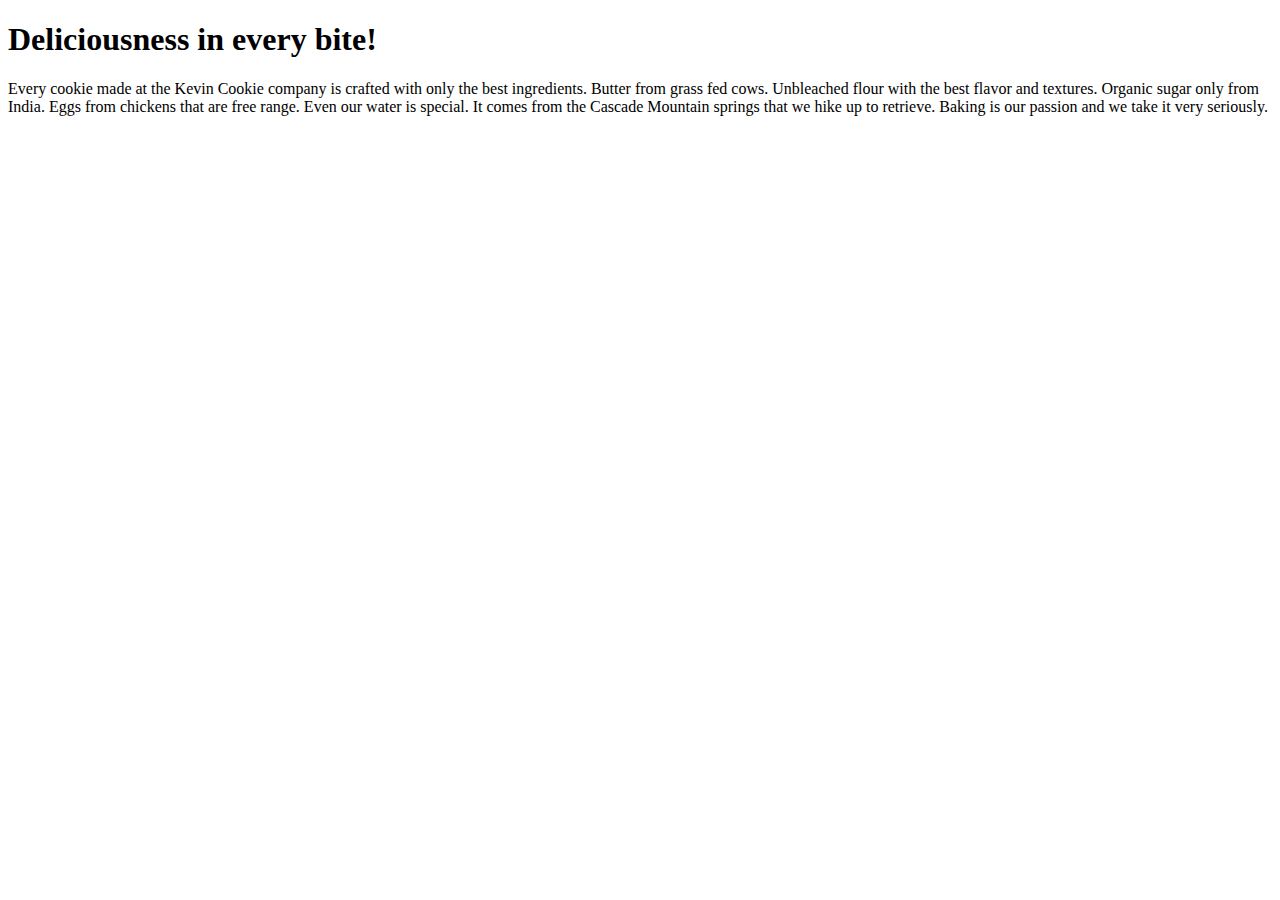
==== index.htm @ 8594130f "update index.htm text" ====
<!DOCTYPE html>
<html>
<body>

<h1>Deliciousness in every bite!</h1>
<p>Every cookie made at the Kevin Cookie company is crafted with only the best ingredients. Butter from grass fed cows. Unbleached flour with the best flavor and textures. Organic sugar only from India. Eggs from chickens that are free range. Even our water is special. It comes from the Cascade Mountain springs that we hike up to retrieve. Baking is our passion and we take it very seriously.</p>

</body>
</html>
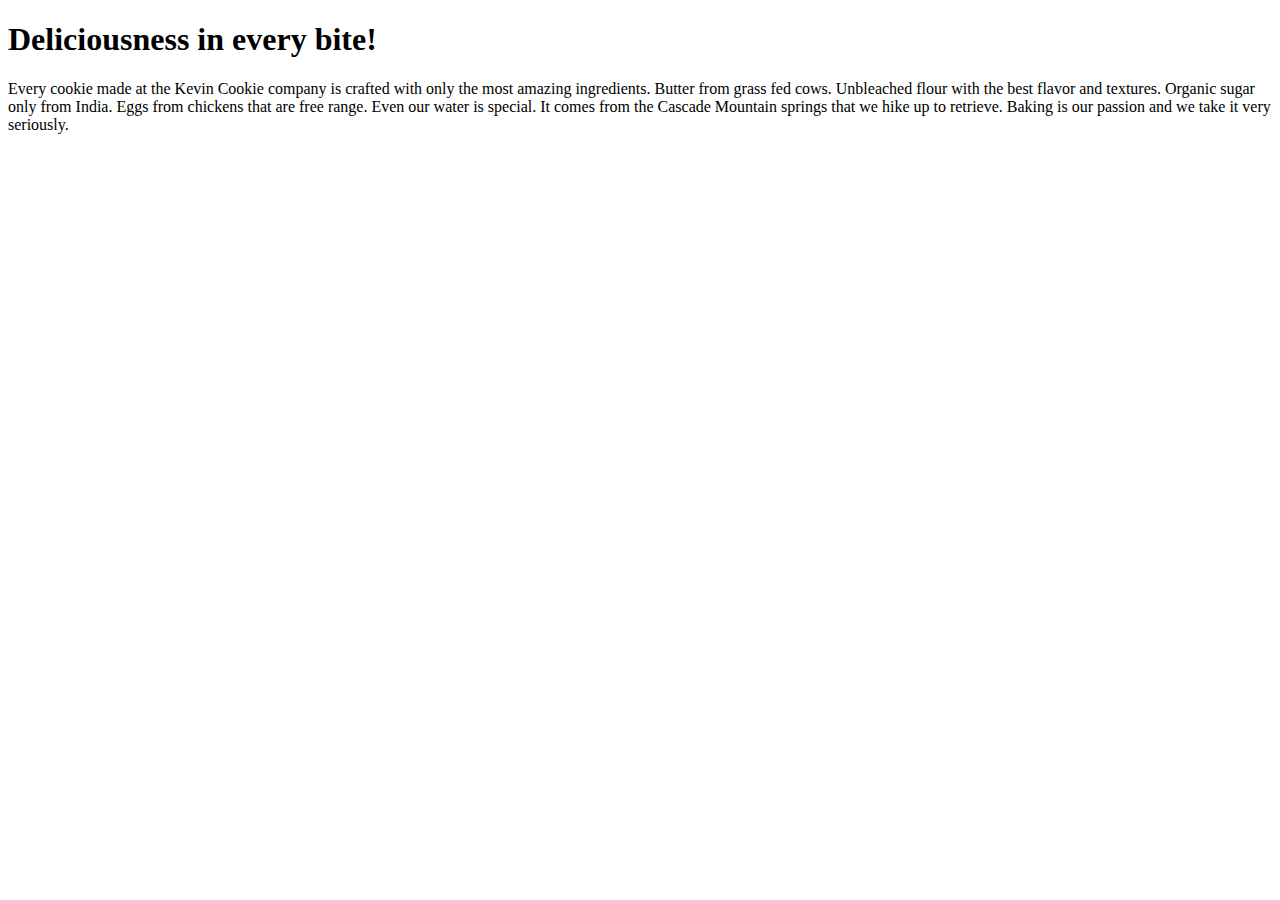
==== commit eac79d8f: "update index text" ====
--- a/index.htm
+++ b/index.htm
@@ -3,7 +3,7 @@
 <body>
 
 <h1>Deliciousness in every bite!</h1>
-<p>Every cookie made at the Kevin Cookie company is crafted with only the best ingredients. Butter from grass fed cows. Unbleached flour with the best flavor and textures. Organic sugar only from India. Eggs from chickens that are free range. Even our water is special. It comes from the Cascade Mountain springs that we hike up to retrieve. Baking is our passion and we take it very seriously.</p>
+<p>Every cookie made at the Kevin Cookie company is crafted with only the most amazing ingredients. Butter from grass fed cows. Unbleached flour with the best flavor and textures. Organic sugar only from India. Eggs from chickens that are free range. Even our water is special. It comes from the Cascade Mountain springs that we hike up to retrieve. Baking is our passion and we take it very seriously.</p>
 
 </body>
 </html>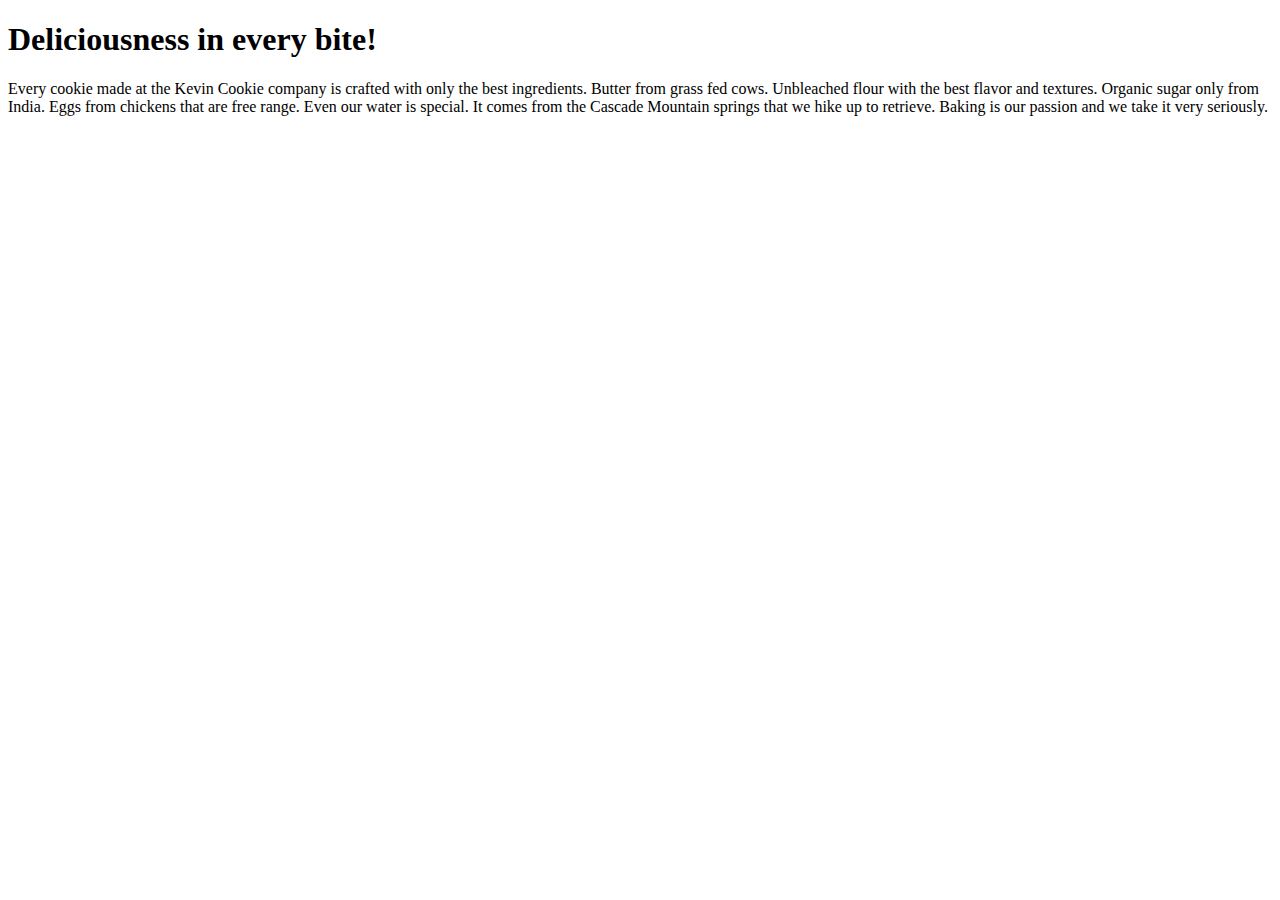
==== commit d836f6cb: "update index text" ====
--- a/index.htm
+++ b/index.htm
@@ -3,7 +3,9 @@
 <body>
 
 <h1>Deliciousness in every bite!</h1>
-<p>Every cookie made at the Kevin Cookie company is crafted with only the most amazing ingredients. Butter from grass fed cows. Unbleached flour with the best flavor and textures. Organic sugar only from India. Eggs from chickens that are free range. Even our water is special. It comes from the Cascade Mountain springs that we hike up to retrieve. Baking is our passion and we take it very seriously.</p>
+
+<p>Every cookie made at the Kevin Cookie company is crafted with only the best ingredients. Butter from grass fed cows. Unbleached flour with the best flavor and textures. Organic sugar only from India. Eggs from chickens that are free range. Even our water is special. It comes from the Cascade Mountain springs that we hike up to retrieve. Baking is our passion and we take it very seriously.</p>
+
 
 </body>
 </html>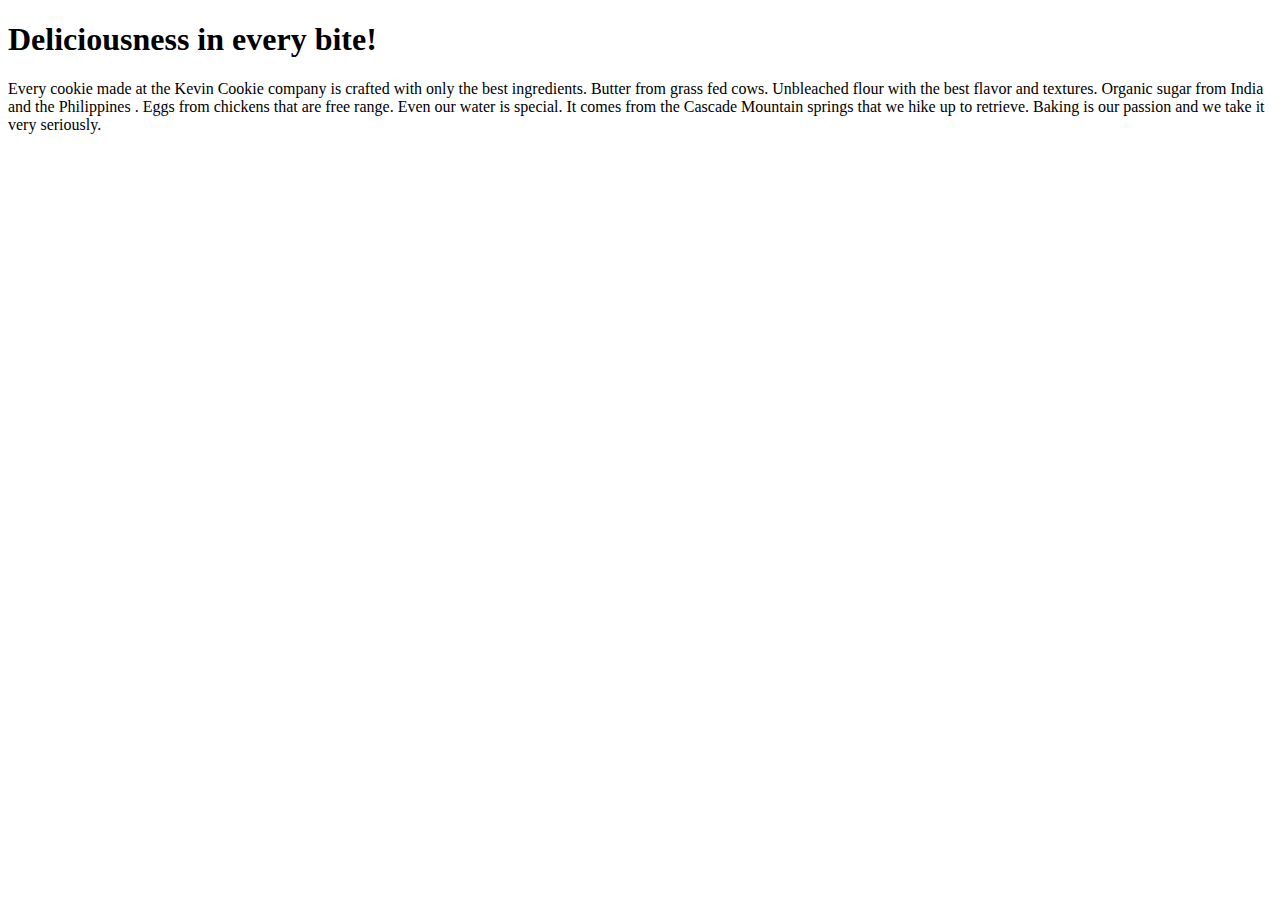
==== commit 6bcf46c9: "Update index.htm" ====
--- a/index.htm
+++ b/index.htm
@@ -4,8 +4,8 @@
 
 <h1>Deliciousness in every bite!</h1>
 
-<p>Every cookie made at the Kevin Cookie company is crafted with only the best ingredients. Butter from grass fed cows. Unbleached flour with the best flavor and textures. Organic sugar only from India. Eggs from chickens that are free range. Even our water is special. It comes from the Cascade Mountain springs that we hike up to retrieve. Baking is our passion and we take it very seriously.</p>
+<p>Every cookie made at the Kevin Cookie company is crafted with only the best ingredients. Butter from grass fed cows. Unbleached flour with the best flavor and textures. Organic sugar from India and the Philippines . Eggs from chickens that are free range. Even our water is special. It comes from the Cascade Mountain springs that we hike up to retrieve. Baking is our passion and we take it very seriously.</p>
 
 
 </body>
-</html>+</html>
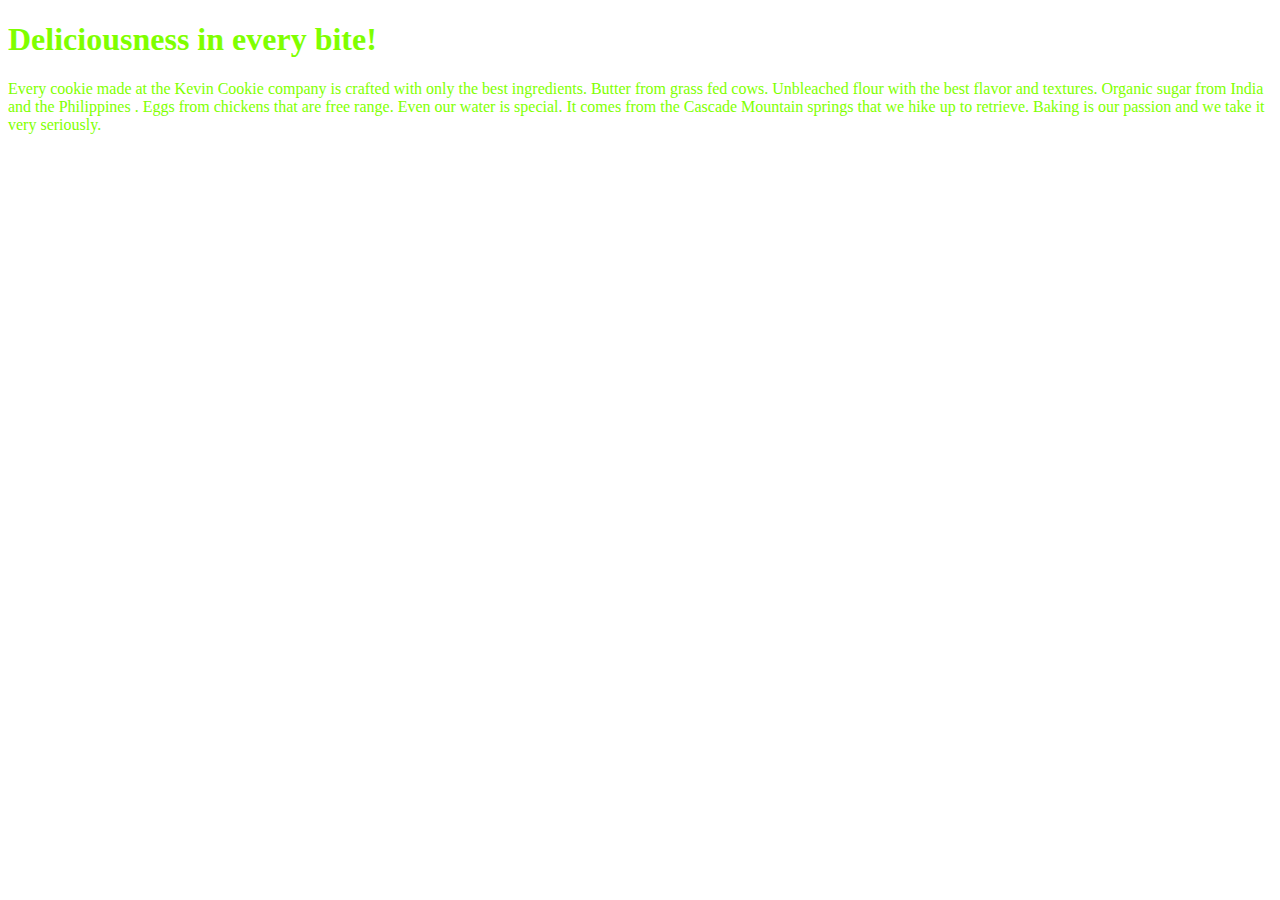
==== commit 2dd365b5: "part of the first change" ====
--- a/index.htm
+++ b/index.htm
@@ -1,11 +1,17 @@
 <!DOCTYPE html>
 <html>
+    <head>
+        <title>
+            Ela Cookie Company
+        </title>
+        <link rel="stylesheet" href="homepage.css">
+    </head>
 <body>
-
+<div class="body">
 <h1>Deliciousness in every bite!</h1>
 
 <p>Every cookie made at the Kevin Cookie company is crafted with only the best ingredients. Butter from grass fed cows. Unbleached flour with the best flavor and textures. Organic sugar from India and the Philippines . Eggs from chickens that are free range. Even our water is special. It comes from the Cascade Mountain springs that we hike up to retrieve. Baking is our passion and we take it very seriously.</p>
-
+</div>
 
 </body>
 </html>
--- a/homepage.css
+++ b/homepage.css
@@ -0,0 +1,3 @@
+.body{
+    color: chartreuse;
+}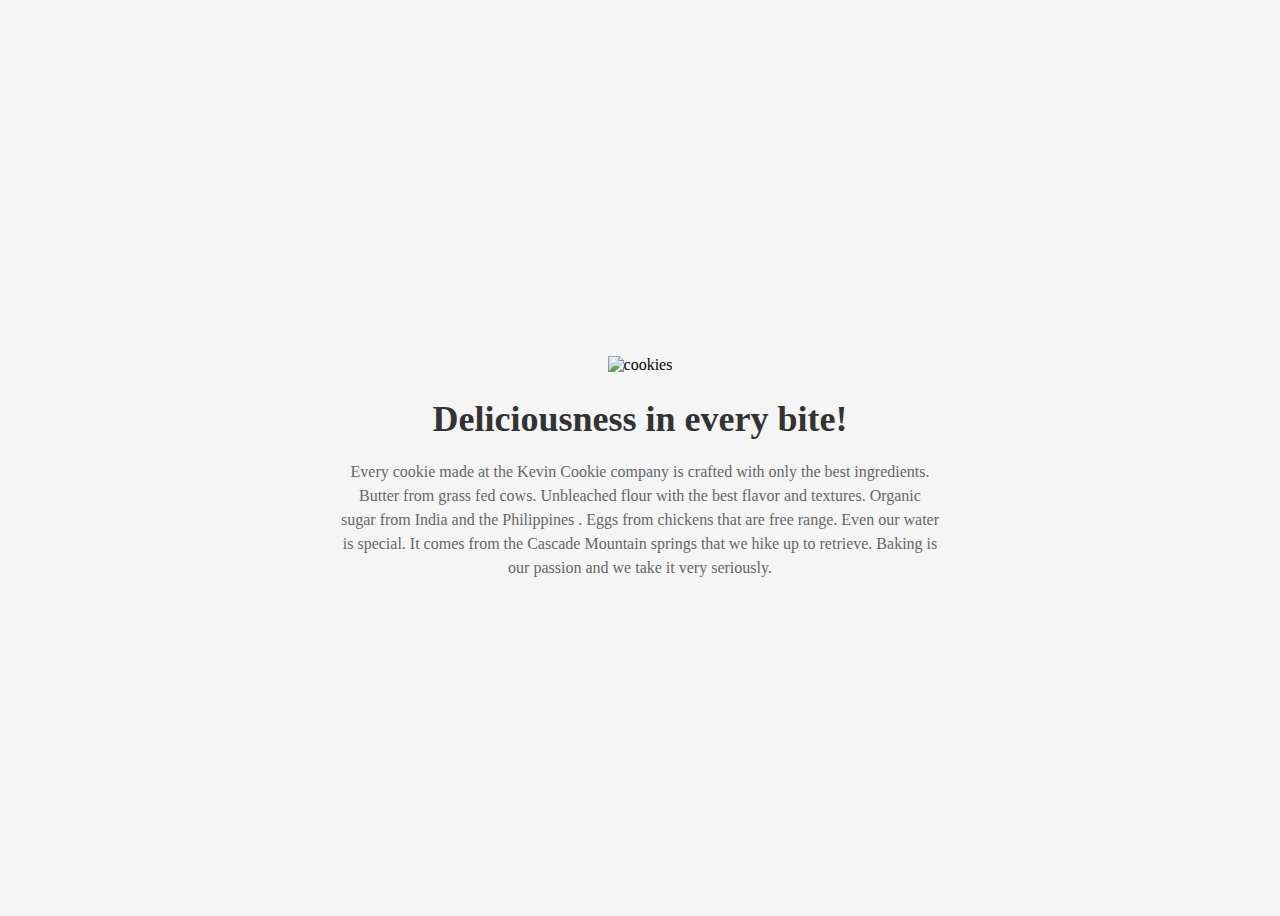
==== commit 9a4dac7f: "changed the title of the index page and added image file" ====
--- a/index.htm
+++ b/index.htm
@@ -2,12 +2,13 @@
 <html>
     <head>
         <title>
-            Ela Cookie Company
+            Kevin Cookie Company
         </title>
         <link rel="stylesheet" href="homepage.css">
     </head>
 <body>
 <div class="body">
+<img src="/KCCLogo.png" alt="cookies">
 <h1>Deliciousness in every bite!</h1>
 
 <p>Every cookie made at the Kevin Cookie company is crafted with only the best ingredients. Butter from grass fed cows. Unbleached flour with the best flavor and textures. Organic sugar from India and the Philippines . Eggs from chickens that are free range. Even our water is special. It comes from the Cascade Mountain springs that we hike up to retrieve. Baking is our passion and we take it very seriously.</p>
--- a/homepage.css
+++ b/homepage.css
@@ -1,3 +1,41 @@
-.body{
-    color: chartreuse;
-}+/* homepage.css */
+
+/* Set a background color */
+body {
+    background-color: #f5f5f5;
+  }
+  
+  /* Center the content */
+  .body {
+    display: flex;
+    flex-direction: column;
+    justify-content: center;
+    align-items: center;
+    height: 100vh;
+  }
+/* stylel the img*/
+  img {
+    max-width: 100%;
+    height: auto;
+    margin-top: 20px;
+  }
+  
+  /* Style the heading */
+  h1 {
+    font-size: 36px;
+    font-weight: bold;
+    color: #333;
+    text-align: center;
+    margin-bottom: 20px;
+  }
+  
+  /* Style the paragraph */
+  p {
+    font-size: 16px;
+    color: #666;
+    text-align: center;
+    max-width: 600px;
+    margin: 0 auto;
+    padding: 0 20px;
+    line-height: 1.5;
+  }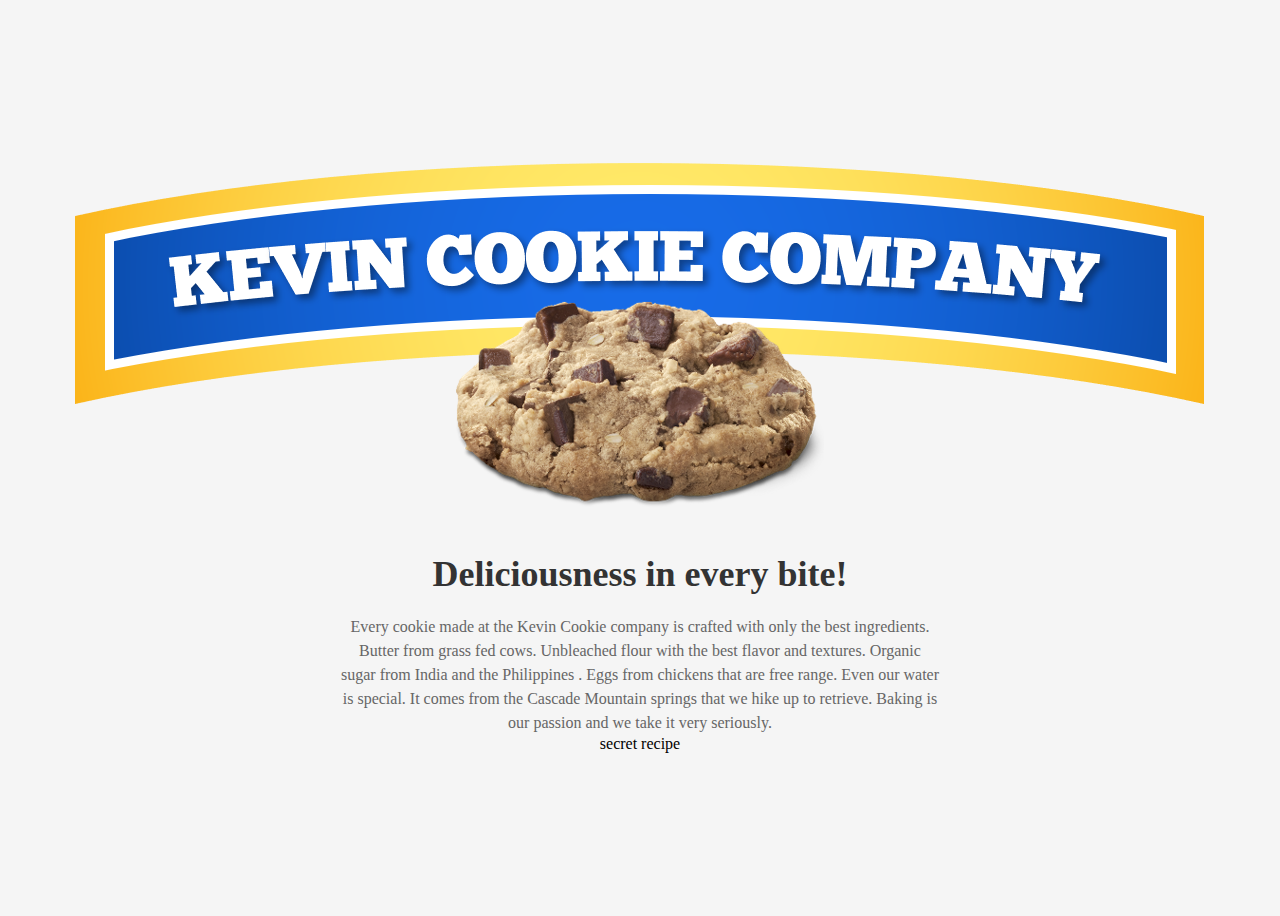
==== commit e6732e35: "modified image link" ====
--- a/index.htm
+++ b/index.htm
@@ -8,10 +8,13 @@
     </head>
 <body>
 <div class="body">
-<img src="/KCCLogo.png" alt="cookies">
+<img src="KCCLogo.png" alt="cookies">
 <h1>Deliciousness in every bite!</h1>
 
 <p>Every cookie made at the Kevin Cookie company is crafted with only the best ingredients. Butter from grass fed cows. Unbleached flour with the best flavor and textures. Organic sugar from India and the Philippines . Eggs from chickens that are free range. Even our water is special. It comes from the Cascade Mountain springs that we hike up to retrieve. Baking is our passion and we take it very seriously.</p>
+
+<p1 href="secret recipe.htm">secret recipe</p1>
+
 </div>
 
 </body>
--- a/homepage.css
+++ b/homepage.css
@@ -1,5 +1,3 @@
-/* homepage.css */
-
 /* Set a background color */
 body {
     background-color: #f5f5f5;
@@ -13,11 +11,12 @@
     align-items: center;
     height: 100vh;
   }
-/* stylel the img*/
+  
+  /* Style the logo image */
   img {
     max-width: 100%;
     height: auto;
-    margin-top: 20px;
+    margin-bottom: 20px;
   }
   
   /* Style the heading */
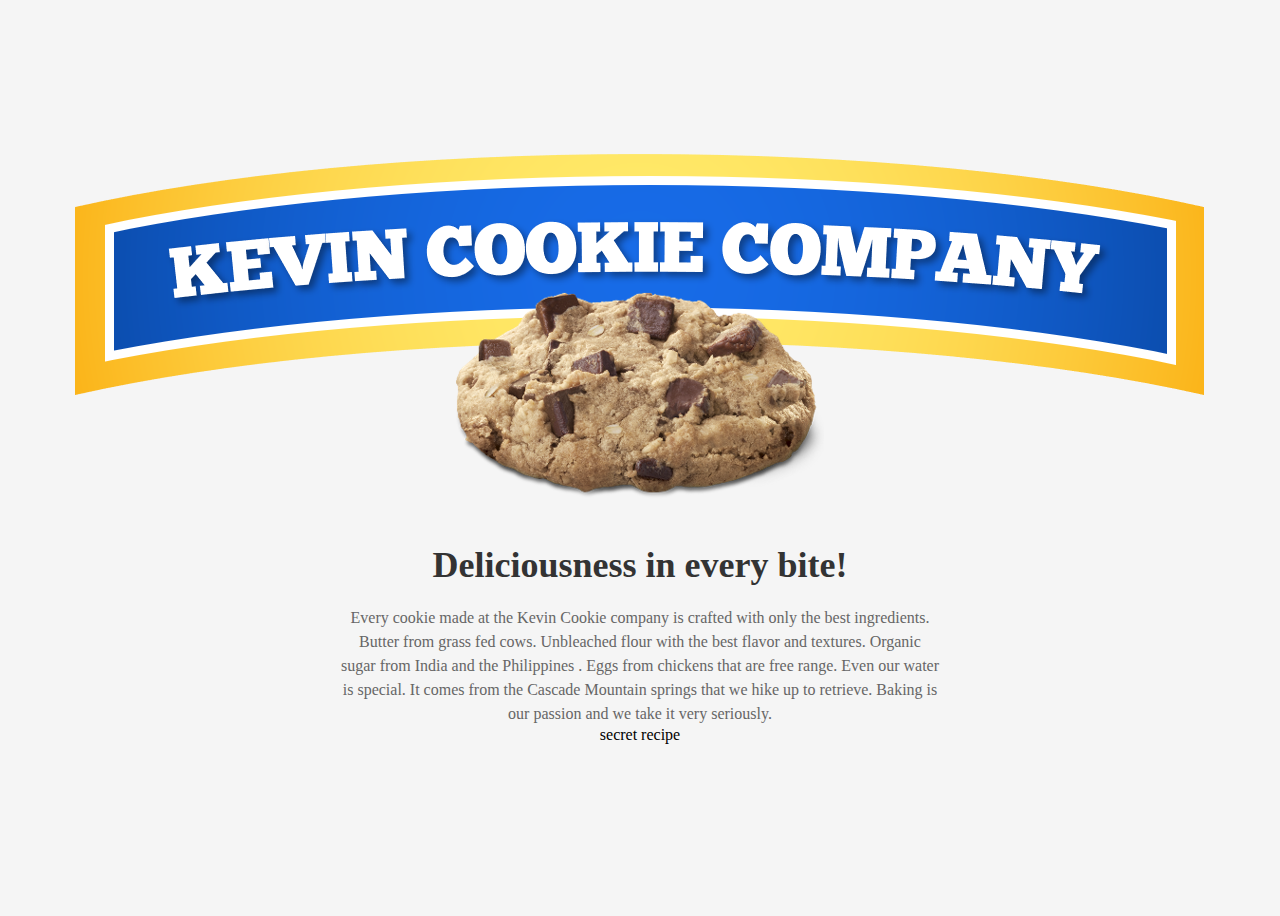
==== commit f3587f77: "Update index.htm" ====
--- a/index.htm
+++ b/index.htm
@@ -13,7 +13,7 @@
 
 <p>Every cookie made at the Kevin Cookie company is crafted with only the best ingredients. Butter from grass fed cows. Unbleached flour with the best flavor and textures. Organic sugar from India and the Philippines . Eggs from chickens that are free range. Even our water is special. It comes from the Cascade Mountain springs that we hike up to retrieve. Baking is our passion and we take it very seriously.</p>
 
-<p1 href="secret recipe.htm">secret recipe</p1>
+<p1 href="secret recipe.htm">secret recipe</p1><br>
 
 </div>
 
